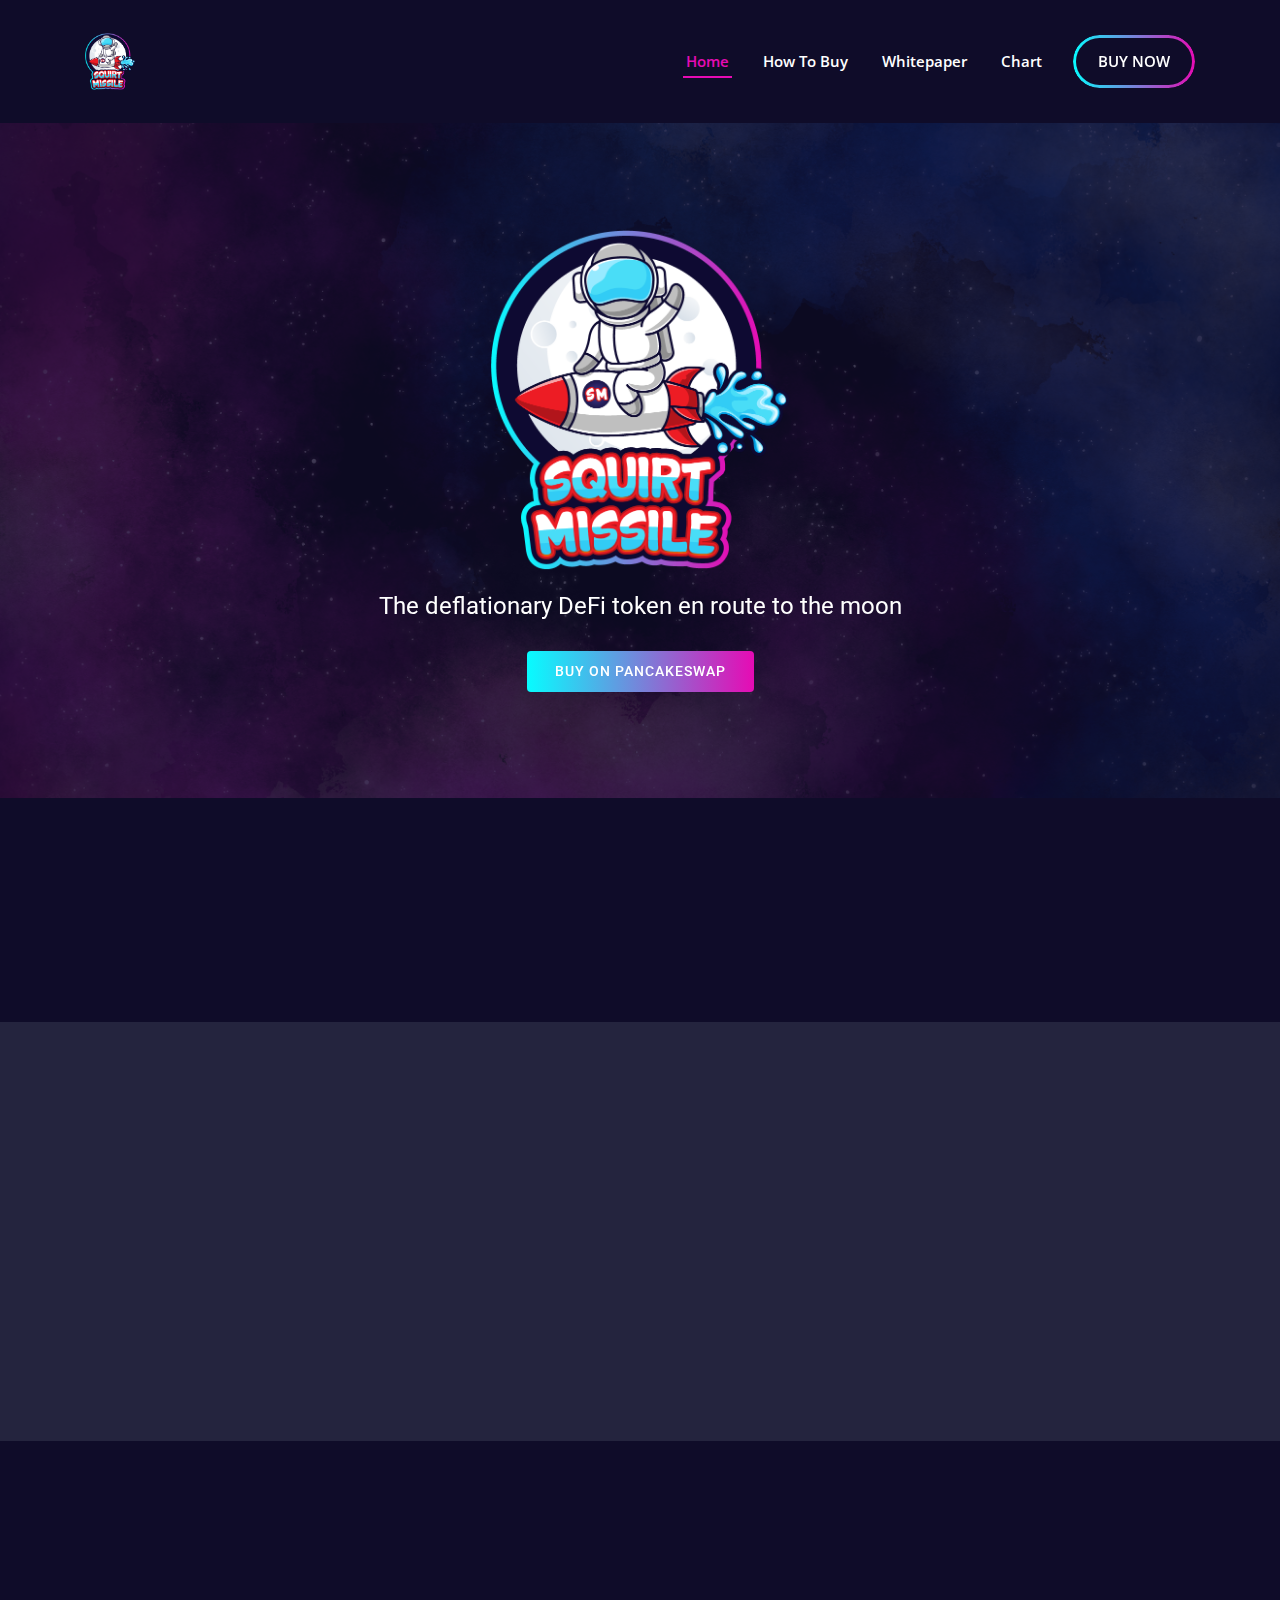
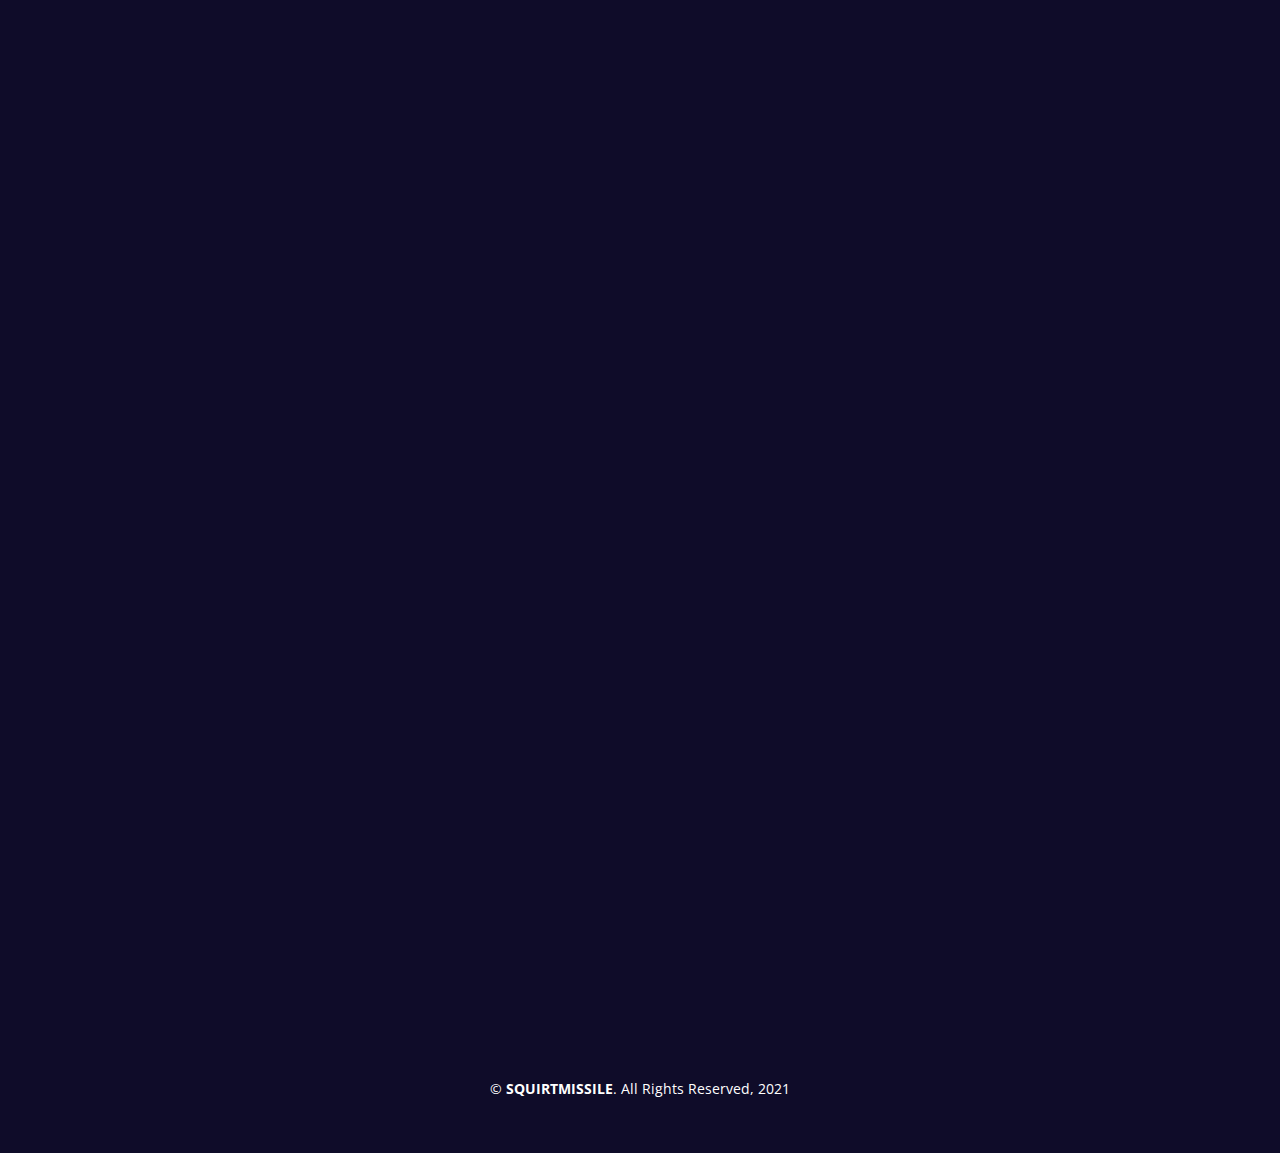
==== index.html @ 6d919e60 "Add files via upload" ====
<!DOCTYPE html>
<html lang="en">

<head>
  <meta charset="utf-8">
  <meta content="width=device-width, initial-scale=1.0" name="viewport">

  <title>SQUIRTMISSILE</title>
  <meta content="SQUIRTMISSILE is on a mission to the moon. $SQUIRT is a community driven, fair-launched, deflationary DeFi token." name="description">
  <meta content="squirtmissile,squirt,defi,crypto,alocoin" name="keywords">

  <meta property='og:image' content='https://raw.githubusercontent.com/squirtmissile/squirtmissile.github.io/main/assets/img/squirtmissile_social.png' />
  <meta property='og:image:type' content='image/png' />
  <meta property='og:image:width' content='1280' />
  <meta property='og:image:height' content='640' />
  <meta name="twitter:card" content="summary_large_image">
  <meta name='twitter:description' content='SQUIRTMISSILE is on a mission to the moon. $SQUIRT is a community driven, fair-launched, deflationary DeFi token.' />
  <meta name='twitter:title' content='SQUIRTMISSILE' />
  <meta name="twitter:site" content="@">
  <meta name='twitter:image' content='https://raw.githubusercontent.com/squirtmissile/squirtmissile.github.io/main/assets/img/squirtmissile_social.png' />
  <!-- Favicons -->
  <link href="assets/img/favicon.png" rel="icon">

  <!-- Google Fonts -->
  <link href="https://fonts.googleapis.com/css?family=Open+Sans:300,300i,400,400i,600,600i,700,700i|Roboto:300,300i,400,400i,500,500i,600,600i,700,700i|Poppins:300,300i,400,400i,500,500i,600,600i,700,700i" rel="stylesheet">

  <!-- Vendor CSS Files -->
  <link href="assets/vendor/bootstrap/css/bootstrap.min.css" rel="stylesheet">
  <link href="assets/vendor/icofont/icofont.min.css" rel="stylesheet">
  <link href="assets/vendor/boxicons/css/boxicons.min.css" rel="stylesheet">
  <link href="assets/vendor/owl.carousel/assets/owl.carousel.min.css" rel="stylesheet">
  <link href="assets/vendor/venobox/venobox.css" rel="stylesheet">
  <link href="assets/vendor/aos/aos.css" rel="stylesheet">

  <!-- Template Main CSS File -->
  <link href="assets/css/style.css" rel="stylesheet">
  
  <style>
    .logo-img img {
      width: 50px;
    }
    .pill {
      -webkit-transition: .1s opacity linear;
      -moz-transition: .1s opacity linear;
      -o-transition: .1s opacity linear;
      transition: .1s opacity linear;
      -webkit-backface-visibility: hidden;
      padding: 15px 25px !important;
      color: #fff !important;
      position:relative;
      z-index: 0;
    }    
  </style>
</head>

<body>  

  <!-- ======= Header ======= -->
  <header id="header">
    <div class="container d-flex align-items-center justify-content-space-between">

      <a class="logo-img" href="/">
        <img src="./assets/img/squirtmissile_transparent.png" alt="SQUIRTMISSILE LOGO"/>
      </a>
      <!-- Uncomment below if you prefer to use an image logo -->
      <!-- <a href="index.html" class="logo mr-auto"><img src="assets/img/logo.png" alt=""></a>-->

      <nav class="nav-menu d-none d-lg-block">
        <ul class="align-d">
          <li class="active"><a href="index.html">Home</a></li>
          <li><a href="how-to-buy.html">How To Buy</a></li>
          <li><a href="whitepaper.html">Whitepaper</a></li>
          <li><a href="https://poocoin.app/tokens/0x17d8f20411181bb07336cc17b715b08fe15ada22" target="_blank">Chart</a></li>
          <li><a class="pill" href="/">BUY NOW</a></li>
        </ul>
      </nav><!-- .nav-menu -->

    </div>
  </header><!-- End Header -->

  <!-- ======= Hero Section ======= -->
  <section id="hero" class="d-flex align-items-center">
    <div class="container text-center d-flex flex-column align-items-center justify-content-center" data-aos="zoom-out" data-aos-delay="100">
      <img class="hero-logo" src="./assets/img/squirtmissile_transparent.png" alt="SQUIRTMISSILE LOGO"/>
      <h2>The deflationary DeFi token en route to the moon</h2>
      <div class="d-flex">
        <a href="#about" class="btn-get-started scrollto">Buy ON PANCAKESWAP</a>        
      </div>
    </div>
  </section><!-- End Hero -->

  <main id="main">

    <!-- ======= Counts Section ======= -->
    <section id="counts" class="counts section-bg">
      <div class="container" data-aos="fade-up">

        <div class="row">

          <div class="col-lg-2 col-6 mt-5 mt-lg-0">
            <div class="count-box">
              <i class="icofont-dollar"></i>
              <div class="d-flex w-100 align-items-center justify-content-center">
                <span>$</span><span data-toggle="counter-up">0.000000017</span></div>
              <p>Value</p>
            </div>
          </div>

          <div class="col-lg-2 col-6 mt-5 mt-lg-0">
            <div class="count-box">
              <i class="icofont-bag"></i>
              <span data-toggle="counter-up">1</span>
              <p>Holders</p>
            </div>
          </div>

          <div class="col-lg-2 col-6 mt-5 mt-lg-0">
            <div class="count-box">
              <i class="icofont-money-bag"></i>
              <span data-toggle="counter-up">346,231.32</span>
              <p>Liquidity</p>
            </div>
          </div>

          <div class="col-lg-2 col-6 mt-5 mt-lg-0">
            <div class="count-box">
              <i class="icofont-pie-chart"></i>
              <div class="d-flex w-100 align-items-center justify-content-center">
                <span>$</span>
                <span data-toggle="counter-up">1,356,347.27</span>
              </div>              
              <p>MARKET CAP</p>
            </div>
          </div>

          <div class="col-lg-2 col-6 mt-5 mt-lg-0">
            <div class="count-box">
              <i class="icofont-fire-burn"></i>
              <div class="d-flex w-100 align-items-center justify-content-center">
                <span data-toggle="counter-up">500</span>
                <span>T</span>
              </div>              
              <p>BURNED</p>
            </div>
          </div>

          <div class="col-lg-2 col-6 mt-5 mt-lg-0">
            <div class="count-box">
              <i class="icofont-gear-alt"></i>
              <div class="d-flex w-100 align-items-center justify-content-center">
                <span data-toggle="counter-up">0.5</span>
                <span>%</span>
              </div>              
              <p>TX LIMIT</p>
            </div>
          </div>

        </div>

      </div>
    </section><!-- End Counts Section -->
    
    <!-- ======= Featured Services Section ======= -->
    <section id="featured-services" class="featured-services">
      <div class="container" data-aos="fade-up">

        <div class="row">
          <div class="col-md-6 col-lg-3 d-flex align-items-stretch mb-5 mb-lg-0">
            <div class="icon-box" data-aos="fade-up" data-aos-delay="100">
              <div class="icon"><i class="icofont-fire-burn"></i></div>
              <h4 class="title"><a href="/">Staking & Burn</a></h4>
              <p class="description">
                5% of every transaction gets redistributed to holders & 5% of every transaction is deposited back into the PancakeSwap pool.
              </p>
            </div>
          </div>

          <div class="col-md-6 col-lg-3 d-flex align-items-stretch mb-5 mb-lg-0">
            <div class="icon-box" data-aos="fade-up" data-aos-delay="200">
              <div class="icon"><i class="icofont-atom"></i></div>
              <h4 class="title"><a href="">Initial Burn</a></h4>
              <p class="description">
                50% of the initial supply was burned (500 Trillion)
              </p>
            </div>
          </div>

          <div class="col-md-6 col-lg-3 d-flex align-items-stretch mb-5 mb-lg-0">
            <div class="icon-box" data-aos="fade-up" data-aos-delay="300">
              <div class="icon"><i class="icofont-coins"></i></div>
              <h4 class="title"><a href="">Token Supply</a></h4>
              <p class="description">
                50% of the initial supply went to PancakeSwap.
              </p>
            </div>
          </div>

          <div class="col-md-6 col-lg-3 d-flex align-items-stretch mb-5 mb-lg-0">
            <div class="icon-box" data-aos="fade-up" data-aos-delay="400">
              <div class="icon"><i class="icofont-gear"></i></div>
              <h4 class="title"><a href="">Transaction Limits</a></h4>
              <p class="description">
                The max transaction limit is set to 0.5% of Total Supply
              </p>
            </div>
          </div>

        </div>

      </div>
    </section><!-- End Featured Services Section -->

    <!-- ======= About Section ======= -->
    <section id="about" class="about section-bg">
      <div class="container" data-aos="fade-up">

        <div class="section-title">
          <h3><span>Our Roadmap</span></h3>
        </div>

        <div class="row">
          <div class="col-lg-6" data-aos="zoom-out" data-aos-delay="100">
            <img src="assets/img/squirtmissile_transparent.png" class="img-fluid" alt="">
          </div>
          <div class="col-lg-6 pt-4 pt-lg-0 content d-flex flex-column justify-content-center" data-aos="fade-up" data-aos-delay="100">            
            <ul>
              <li>
                <div class="quarter">Q2</div>
                <div>
                  <h5>The beginning</h5>
                  <p>
                    Launch of Website, Telegram, and Instagram
                    <br><br>Get tracked by CoinMarketCap, Blockfolio, CoinGecko
                    <br><br>Begin marketing campaign and build social media presence
                    <br><br>Give liquidity providers the ability to farm NFT’s
                    <br><br>Release our own 18+ NFT marketplace
                    <br><br>Get audited
                  </p>
                </div>
              </li>
              <li>
                <div class="quarter">Q3</div>
                <div>
                  <h5>It comes together</h5>
                  <p>
                    Release our own private NSFW content platform where SQUIRTMISSILE is used to tip creators, message and make special requests
                    <br><br>Marketing campaign with free merch being sent to the early creators on the platform
                    <br><br>Establish the SQUIRTMISSILE brand
                    <br><br>Apply for exchange listings
                  </p>
                </div>
              </li>
              <li>
                <div class="quarter">Q4</div>
                <div>
                  <h5>Solification</h5>
                  <p>
                    Automate the KYC process for
new creators
<br><br>Continue collaborating and
reaching out to bigger names in
the adult industry
<br><br>Incentives drawn up to hold a
certain amount of SQUIRTMISSILE
<br><br>Reward holders by carrying out a
buy back and lock of LP tokens.
We could also potentially carry
out a buy back and burn with a
percentage of the profits
generated from the platform.
<br><br>Charity drives using profits
generated to help in the fight
against child abuse and human
trafficking
                  </p>
                </div>
              </li>
            </ul>            
          </div>
        </div>

      </div>
    </section><!-- End About Section -->

  </main><!-- End #main -->

  <!-- ======= Footer ======= -->
  <footer id="footer">

    <div class="container py-4">      
      <div class="copyright text-center">
        &copy; <strong><span>SQUIRTMISSILE</span></strong>. All Rights Reserved, 2021
      </div>      
    </div>
  </footer><!-- End Footer -->

  <div id="preloader"></div>
  <a href="#" class="back-to-top"><i class="icofont-simple-up"></i></a>

  <!-- Vendor JS Files -->
  <script src="assets/vendor/jquery/jquery.min.js"></script>
  <script src="assets/vendor/bootstrap/js/bootstrap.bundle.min.js"></script>
  <script src="assets/vendor/jquery.easing/jquery.easing.min.js"></script>
  <script src="assets/vendor/waypoints/jquery.waypoints.min.js"></script>
  <script src="assets/vendor/counterup/counterup.min.js"></script>
  <script src="assets/vendor/owl.carousel/owl.carousel.min.js"></script>
  <script src="assets/vendor/isotope-layout/isotope.pkgd.min.js"></script>
  <script src="assets/vendor/venobox/venobox.min.js"></script>
  <script src="assets/vendor/aos/aos.js"></script>

  <!-- Template Main JS File -->
  <script src="assets/js/main.js"></script>

</body>

</html>
---- assets/vendor/venobox/venobox.css ----
/* ------ venobox.css --------*/
.vbox-overlay *, .vbox-overlay *:before, .vbox-overlay *:after{
    -webkit-backface-visibility: hidden;
    -webkit-box-sizing:border-box;
    -moz-box-sizing:border-box;
    box-sizing:border-box;
}
.vbox-overlay * { 
    -webkit-backface-visibility: visible;
    backface-visibility: visible;
}
.vbox-overlay{
    display: -webkit-flex;
    display: flex;
    -webkit-flex-direction: column;
    flex-direction: column;
    -webkit-justify-content: center;
    justify-content: center;
    -webkit-align-items: center;
    align-items: center;
    position: fixed;
    left: 0;
    top: 0;
    bottom: 0;
    right: 0;
    z-index: 999999;
}

/* ----- navigation ----- */
.vbox-title{
    width: 100%;
    height: 40px;
    float: left;
    text-align: center;
    line-height: 28px;
    font-size: 12px;
    padding: 6px 50px;
    overflow: hidden;
    position: fixed;
    display: none;
    left: 0;
    z-index: 89;
}
.vbox-close{
    cursor: pointer;
    position: fixed;
    top: -1px;
    right: 0;
    width: 50px;
    height: 40px;
    padding: 6px;
    display: block;
    background-position:10px center;
    overflow: hidden;
    font-size: 24px;
    line-height: 1;
    text-align: center;
    z-index: 99;
}
.vbox-left{
    cursor: pointer;
    position: fixed;
    left: 0;
    height: 40px;
    overflow: hidden;
    line-height: 28px;
    font-size: 12px;
    z-index: 99;
    display: flex;
    align-items:center;
}
.vbox-num{
    display: inline-block;
    margin: 6px 0 6px 15px;
}
/* ----- Social share ----- */
.vbox-share{
    line-height: 28px;
    font-size: 12px;
    overflow: hidden;
    position: fixed;
    left: 0;
    z-index: 98;
    display: flex;
    align-items:center;
    justify-content: center;
    width: 100%;
    text-align: center;
}
.vbox-share svg{
    max-height: 28px;
    width: 28px;
    z-index: 10;
    margin-left: 12px;
    margin-top: 6px;
    margin-bottom: 6px;
    vertical-align: middle;
}


/* ----- navigation ARROWS ----- */
.vbox-next, .vbox-prev{
    position: fixed;
    top: 50%;
    margin-top: -15px;
    overflow: hidden;
    cursor: pointer;
    display: block;
    width: 45px;
    height: 45px;
    z-index: 99;
}
.vbox-next span, .vbox-prev span{
    position: relative;
    width: 20px;
    height: 20px;
    border: 2px solid transparent;
    border-top-color: #B6B6B6;
    border-right-color: #B6B6B6;
    text-indent: -100px;
    position: absolute;
    top: 8px;
    display: block;
}
.vbox-prev{
    left: 15px;
}
.vbox-next{
    right: 15px;
}
.vbox-prev span{
    left: 10px;
    -ms-transform: rotate(-135deg);
    -webkit-transform: rotate(-135deg);
    transform: rotate(-135deg);
}
.vbox-next span{
    -ms-transform: rotate(45deg);
    -webkit-transform: rotate(45deg);
    transform: rotate(45deg);
    right: 10px;
}
/* ------- inline window ------ */
.vbox-inline{
    width: 420px;
    height: 315px;
    height: 70vh;
    padding: 10px;
    background: #fff;
    margin: 0 auto;
    overflow: auto;
    text-align: left;
}
/* ------- Video & iFrames window ------ */
.venoframe{
    max-width: 100%;
    width: 100%;
    border: none;
    width: 100%;
    height: 260px;
    height: 70vh;
}
.venoframe.vbvid{
    height: 260px;
}
@media (min-width: 768px) {
    .venoframe, .vbox-inline{
        width: 90%;
        height: 360px;
        height: 70vh;
    }
    .venoframe.vbvid{
        width: 640px;
        height: 360px;
    }
}
@media (min-width: 992px) {
    .venoframe, .vbox-inline{
        max-width: 1200px;
        width: 80%;
        height: 540px;
        height: 70vh;
    }
    .venoframe.vbvid{
        width: 960px;
        height: 540px;
    }
}
/* 
Please do NOT edit this part! 
or at least read this note: http://i.imgur.com/7C0ws9e.gif
*/
.vbox-open{
    overflow: hidden;
}
.vbox-container{
    position: absolute;
    left: 0;
    right: 0;
    top: 0;
    bottom: 0;
    overflow-x: hidden;
    overflow-y: scroll;
    overflow-scrolling: touch;
    -webkit-overflow-scrolling: touch;
    z-index: 20;
    max-height: 100%;

}

.vbox-content{
    text-align: center;
    float: left;
    width: 100%;
    position: relative;
    overflow: hidden;
    padding: 20px 4%;
}
.vbox-container img{
    max-width: 100%;
    height: auto;
}
.vbox-figlio{
    box-shadow: 0 0 12px rgba(0,0,0,0.19), 0 6px 6px rgba(0,0,0,0.23);
    max-width: 100%;
    text-align: initial;
}
img.vbox-figlio{
    -webkit-user-select: none;
-khtml-user-select: none;
-moz-user-select: none;
-o-user-select: none;
user-select: none;
}
.vbox-content.swipe-left{
    margin-left: -200px !important;
}
.vbox-content.swipe-right{
    margin-left: 200px !important;
}
.vbox-animated{
    webkit-transition: margin 300ms ease-out;
    transition: margin 300ms ease-out;
}

/* ---------- preloader ----------
 * SPINKIT 
 * http://tobiasahlin.com/spinkit/
-------------------------------- */
.sk-double-bounce,.sk-rotating-plane{width:40px;height:40px;margin:40px auto}.sk-rotating-plane{background-color:#333;-webkit-animation:sk-rotatePlane 1.2s infinite ease-in-out;animation:sk-rotatePlane 1.2s infinite ease-in-out}@-webkit-keyframes sk-rotatePlane{0%{-webkit-transform:perspective(120px) rotateX(0) rotateY(0);transform:perspective(120px) rotateX(0) rotateY(0)}50%{-webkit-transform:perspective(120px) rotateX(-180.1deg) rotateY(0);transform:perspective(120px) rotateX(-180.1deg) rotateY(0)}100%{-webkit-transform:perspective(120px) rotateX(-180deg) rotateY(-179.9deg);transform:perspective(120px) rotateX(-180deg) rotateY(-179.9deg)}}@keyframes sk-rotatePlane{0%{-webkit-transform:perspective(120px) rotateX(0) rotateY(0);transform:perspective(120px) rotateX(0) rotateY(0)}50%{-webkit-transform:perspective(120px) rotateX(-180.1deg) rotateY(0);transform:perspective(120px) rotateX(-180.1deg) rotateY(0)}100%{-webkit-transform:perspective(120px) rotateX(-180deg) rotateY(-179.9deg);transform:perspective(120px) rotateX(-180deg) rotateY(-179.9deg)}}.sk-double-bounce{position:relative}.sk-double-bounce .sk-child{width:100%;height:100%;border-radius:50%;background-color:#333;opacity:.6;position:absolute;top:0;left:0;-webkit-animation:sk-doubleBounce 2s infinite ease-in-out;animation:sk-doubleBounce 2s infinite ease-in-out}.sk-chasing-dots .sk-child,.sk-spinner-pulse,.sk-three-bounce .sk-child{background-color:#333;border-radius:100%}.sk-double-bounce .sk-double-bounce2{-webkit-animation-delay:-1s;animation-delay:-1s}@-webkit-keyframes sk-doubleBounce{0%,100%{-webkit-transform:scale(0);transform:scale(0)}50%{-webkit-transform:scale(1);transform:scale(1)}}@keyframes sk-doubleBounce{0%,100%{-webkit-transform:scale(0);transform:scale(0)}50%{-webkit-transform:scale(1);transform:scale(1)}}.sk-wave{margin:40px auto;width:50px;height:40px;text-align:center;font-size:10px}.sk-wave .sk-rect{background-color:#333;height:100%;width:6px;display:inline-block;-webkit-animation:sk-waveStretchDelay 1.2s infinite ease-in-out;animation:sk-waveStretchDelay 1.2s infinite ease-in-out}.sk-wave .sk-rect1{-webkit-animation-delay:-1.2s;animation-delay:-1.2s}.sk-wave .sk-rect2{-webkit-animation-delay:-1.1s;animation-delay:-1.1s}.sk-wave .sk-rect3{-webkit-animation-delay:-1s;animation-delay:-1s}.sk-wave .sk-rect4{-webkit-animation-delay:-.9s;animation-delay:-.9s}.sk-wave .sk-rect5{-webkit-animation-delay:-.8s;animation-delay:-.8s}@-webkit-keyframes sk-waveStretchDelay{0%,100%,40%{-webkit-transform:scaleY(.4);transform:scaleY(.4)}20%{-webkit-transform:scaleY(1);transform:scaleY(1)}}@keyframes sk-waveStretchDelay{0%,100%,40%{-webkit-transform:scaleY(.4);transform:scaleY(.4)}20%{-webkit-transform:scaleY(1);transform:scaleY(1)}}.sk-wandering-cubes{margin:40px auto;width:40px;height:40px;position:relative}.sk-wandering-cubes .sk-cube{background-color:#333;width:10px;height:10px;position:absolute;top:0;left:0;-webkit-animation:sk-wanderingCube 1.8s ease-in-out -1.8s infinite both;animation:sk-wanderingCube 1.8s ease-in-out -1.8s infinite both}.sk-chasing-dots,.sk-spinner-pulse{width:40px;height:40px;margin:40px auto}.sk-wandering-cubes .sk-cube2{-webkit-animation-delay:-.9s;animation-delay:-.9s}@-webkit-keyframes sk-wanderingCube{0%{-webkit-transform:rotate(0);transform:rotate(0)}25%{-webkit-transform:translateX(30px) rotate(-90deg) scale(.5);transform:translateX(30px) rotate(-90deg) scale(.5)}50%{-webkit-transform:translateX(30px) translateY(30px) rotate(-179deg);transform:translateX(30px) translateY(30px) rotate(-179deg)}50.1%{-webkit-transform:translateX(30px) translateY(30px) rotate(-180deg);transform:translateX(30px) translateY(30px) rotate(-180deg)}75%{-webkit-transform:translateX(0) translateY(30px) rotate(-270deg) scale(.5);transform:translateX(0) translateY(30px) rotate(-270deg) scale(.5)}100%{-webkit-transform:rotate(-360deg);transform:rotate(-360deg)}}@keyframes sk-wanderingCube{0%{-webkit-transform:rotate(0);transform:rotate(0)}25%{-webkit-transform:translateX(30px) rotate(-90deg) scale(.5);transform:translateX(30px) rotate(-90deg) scale(.5)}50%{-webkit-transform:translateX(30px) translateY(30px) rotate(-179deg);transform:translateX(30px) translateY(30px) rotate(-179deg)}50.1%{-webkit-transform:translateX(30px) translateY(30px) rotate(-180deg);transform:translateX(30px) translateY(30px) rotate(-180deg)}75%{-webkit-transform:translateX(0) translateY(30px) rotate(-270deg) scale(.5);transform:translateX(0) translateY(30px) rotate(-270deg) scale(.5)}100%{-webkit-transform:rotate(-360deg);transform:rotate(-360deg)}}.sk-spinner-pulse{-webkit-animation:sk-pulseScaleOut 1s infinite ease-in-out;animation:sk-pulseScaleOut 1s infinite ease-in-out}@-webkit-keyframes sk-pulseScaleOut{0%{-webkit-transform:scale(0);transform:scale(0)}100%{-webkit-transform:scale(1);transform:scale(1);opacity:0}}@keyframes sk-pulseScaleOut{0%{-webkit-transform:scale(0);transform:scale(0)}100%{-webkit-transform:scale(1);transform:scale(1);opacity:0}}.sk-chasing-dots{position:relative;text-align:center;-webkit-animation:sk-chasingDotsRotate 2s infinite linear;animation:sk-chasingDotsRotate 2s infinite linear}.sk-chasing-dots .sk-child{width:60%;height:60%;display:inline-block;position:absolute;top:0;-webkit-animation:sk-chasingDotsBounce 2s infinite ease-in-out;animation:sk-chasingDotsBounce 2s infinite ease-in-out}.sk-chasing-dots .sk-dot2{top:auto;bottom:0;-webkit-animation-delay:-1s;animation-delay:-1s}@-webkit-keyframes sk-chasingDotsRotate{100%{-webkit-transform:rotate(360deg);transform:rotate(360deg)}}@keyframes sk-chasingDotsRotate{100%{-webkit-transform:rotate(360deg);transform:rotate(360deg)}}@-webkit-keyframes sk-chasingDotsBounce{0%,100%{-webkit-transform:scale(0);transform:scale(0)}50%{-webkit-transform:scale(1);transform:scale(1)}}@keyframes sk-chasingDotsBounce{0%,100%{-webkit-transform:scale(0);transform:scale(0)}50%{-webkit-transform:scale(1);transform:scale(1)}}.sk-three-bounce{margin:40px auto;width:80px;text-align:center}.sk-three-bounce .sk-child{width:20px;height:20px;display:inline-block;-webkit-animation:sk-three-bounce 1.4s ease-in-out 0s infinite both;animation:sk-three-bounce 1.4s ease-in-out 0s infinite both}.sk-circle .sk-child:before,.sk-fading-circle .sk-circle:before{display:block;border-radius:100%;content:'';background-color:#333}.sk-three-bounce .sk-bounce1{-webkit-animation-delay:-.32s;animation-delay:-.32s}.sk-three-bounce .sk-bounce2{-webkit-animation-delay:-.16s;animation-delay:-.16s}@-webkit-keyframes sk-three-bounce{0%,100%,80%{-webkit-transform:scale(0);transform:scale(0)}40%{-webkit-transform:scale(1);transform:scale(1)}}@keyframes sk-three-bounce{0%,100%,80%{-webkit-transform:scale(0);transform:scale(0)}40%{-webkit-transform:scale(1);transform:scale(1)}}.sk-circle{margin:40px auto;width:40px;height:40px;position:relative}.sk-circle .sk-child{width:100%;height:100%;position:absolute;left:0;top:0}.sk-circle .sk-child:before{margin:0 auto;width:15%;height:15%;-webkit-animation:sk-circleBounceDelay 1.2s infinite ease-in-out both;animation:sk-circleBounceDelay 1.2s infinite ease-in-out both}.sk-circle .sk-circle2{-webkit-transform:rotate(30deg);-ms-transform:rotate(30deg);transform:rotate(30deg)}.sk-circle .sk-circle3{-webkit-transform:rotate(60deg);-ms-transform:rotate(60deg);transform:rotate(60deg)}.sk-circle .sk-circle4{-webkit-transform:rotate(90deg);-ms-transform:rotate(90deg);transform:rotate(90deg)}.sk-circle .sk-circle5{-webkit-transform:rotate(120deg);-ms-transform:rotate(120deg);transform:rotate(120deg)}.sk-circle .sk-circle6{-webkit-transform:rotate(150deg);-ms-transform:rotate(150deg);transform:rotate(150deg)}.sk-circle .sk-circle7{-webkit-transform:rotate(180deg);-ms-transform:rotate(180deg);transform:rotate(180deg)}.sk-circle .sk-circle8{-webkit-transform:rotate(210deg);-ms-transform:rotate(210deg);transform:rotate(210deg)}.sk-circle .sk-circle9{-webkit-transform:rotate(240deg);-ms-transform:rotate(240deg);transform:rotate(240deg)}.sk-circle .sk-circle10{-webkit-transform:rotate(270deg);-ms-transform:rotate(270deg);transform:rotate(270deg)}.sk-circle .sk-circle11{-webkit-transform:rotate(300deg);-ms-transform:rotate(300deg);transform:rotate(300deg)}.sk-circle .sk-circle12{-webkit-transform:rotate(330deg);-ms-transform:rotate(330deg);transform:rotate(330deg)}.sk-circle .sk-circle2:before{-webkit-animation-delay:-1.1s;animation-delay:-1.1s}.sk-circle .sk-circle3:before{-webkit-animation-delay:-1s;animation-delay:-1s}.sk-circle .sk-circle4:before{-webkit-animation-delay:-.9s;animation-delay:-.9s}.sk-circle .sk-circle5:before{-webkit-animation-delay:-.8s;animation-delay:-.8s}.sk-circle .sk-circle6:before{-webkit-animation-delay:-.7s;animation-delay:-.7s}.sk-circle .sk-circle7:before{-webkit-animation-delay:-.6s;animation-delay:-.6s}.sk-circle .sk-circle8:before{-webkit-animation-delay:-.5s;animation-delay:-.5s}.sk-circle .sk-circle9:before{-webkit-animation-delay:-.4s;animation-delay:-.4s}.sk-circle .sk-circle10:before{-webkit-animation-delay:-.3s;animation-delay:-.3s}.sk-circle .sk-circle11:before{-webkit-animation-delay:-.2s;animation-delay:-.2s}.sk-circle .sk-circle12:before{-webkit-animation-delay:-.1s;animation-delay:-.1s}@-webkit-keyframes sk-circleBounceDelay{0%,100%,80%{-webkit-transform:scale(0);transform:scale(0)}40%{-webkit-transform:scale(1);transform:scale(1)}}@keyframes sk-circleBounceDelay{0%,100%,80%{-webkit-transform:scale(0);transform:scale(0)}40%{-webkit-transform:scale(1);transform:scale(1)}}.sk-cube-grid{width:40px;height:40px;margin:40px auto}.sk-cube-grid .sk-cube{width:33.33%;height:33.33%;background-color:#333;float:left;-webkit-animation:sk-cubeGridScaleDelay 1.3s infinite ease-in-out;animation:sk-cubeGridScaleDelay 1.3s infinite ease-in-out}.sk-cube-grid .sk-cube1{-webkit-animation-delay:.2s;animation-delay:.2s}.sk-cube-grid .sk-cube2{-webkit-animation-delay:.3s;animation-delay:.3s}.sk-cube-grid .sk-cube3{-webkit-animation-delay:.4s;animation-delay:.4s}.sk-cube-grid .sk-cube4{-webkit-animation-delay:.1s;animation-delay:.1s}.sk-cube-grid .sk-cube5{-webkit-animation-delay:.2s;animation-delay:.2s}.sk-cube-grid .sk-cube6{-webkit-animation-delay:.3s;animation-delay:.3s}.sk-cube-grid .sk-cube7{-webkit-animation-delay:0ms;animation-delay:0ms}.sk-cube-grid .sk-cube8{-webkit-animation-delay:.1s;animation-delay:.1s}.sk-cube-grid .sk-cube9{-webkit-animation-delay:.2s;animation-delay:.2s}@-webkit-keyframes sk-cubeGridScaleDelay{0%,100%,70%{-webkit-transform:scale3D(1,1,1);transform:scale3D(1,1,1)}35%{-webkit-transform:scale3D(0,0,1);transform:scale3D(0,0,1)}}@keyframes sk-cubeGridScaleDelay{0%,100%,70%{-webkit-transform:scale3D(1,1,1);transform:scale3D(1,1,1)}35%{-webkit-transform:scale3D(0,0,1);transform:scale3D(0,0,1)}}.sk-fading-circle{margin:40px auto;width:40px;height:40px;position:relative}.sk-fading-circle .sk-circle{width:100%;height:100%;position:absolute;left:0;top:0}.sk-fading-circle .sk-circle:before{margin:0 auto;width:15%;height:15%;-webkit-animation:sk-circleFadeDelay 1.2s infinite ease-in-out both;animation:sk-circleFadeDelay 1.2s infinite ease-in-out both}.sk-fading-circle .sk-circle2{-webkit-transform:rotate(30deg);-ms-transform:rotate(30deg);transform:rotate(30deg)}.sk-fading-circle .sk-circle3{-webkit-transform:rotate(60deg);-ms-transform:rotate(60deg);transform:rotate(60deg)}.sk-fading-circle .sk-circle4{-webkit-transform:rotate(90deg);-ms-transform:rotate(90deg);transform:rotate(90deg)}.sk-fading-circle .sk-circle5{-webkit-transform:rotate(120deg);-ms-transform:rotate(120deg);transform:rotate(120deg)}.sk-fading-circle .sk-circle6{-webkit-transform:rotate(150deg);-ms-transform:rotate(150deg);transform:rotate(150deg)}.sk-fading-circle .sk-circle7{-webkit-transform:rotate(180deg);-ms-transform:rotate(180deg);transform:rotate(180deg)}.sk-fading-circle .sk-circle8{-webkit-transform:rotate(210deg);-ms-transform:rotate(210deg);transform:rotate(210deg)}.sk-fading-circle .sk-circle9{-webkit-transform:rotate(240deg);-ms-transform:rotate(240deg);transform:rotate(240deg)}.sk-fading-circle .sk-circle10{-webkit-transform:rotate(270deg);-ms-transform:rotate(270deg);transform:rotate(270deg)}.sk-fading-circle .sk-circle11{-webkit-transform:rotate(300deg);-ms-transform:rotate(300deg);transform:rotate(300deg)}.sk-fading-circle .sk-circle12{-webkit-transform:rotate(330deg);-ms-transform:rotate(330deg);transform:rotate(330deg)}.sk-fading-circle .sk-circle2:before{-webkit-animation-delay:-1.1s;animation-delay:-1.1s}.sk-fading-circle .sk-circle3:before{-webkit-animation-delay:-1s;animation-delay:-1s}.sk-fading-circle .sk-circle4:before{-webkit-animation-delay:-.9s;animation-delay:-.9s}.sk-fading-circle .sk-circle5:before{-webkit-animation-delay:-.8s;animation-delay:-.8s}.sk-fading-circle .sk-circle6:before{-webkit-animation-delay:-.7s;animation-delay:-.7s}.sk-fading-circle .sk-circle7:before{-webkit-animation-delay:-.6s;animation-delay:-.6s}.sk-fading-circle .sk-circle8:before{-webkit-animation-delay:-.5s;animation-delay:-.5s}.sk-fading-circle .sk-circle9:before{-webkit-animation-delay:-.4s;animation-delay:-.4s}.sk-fading-circle .sk-circle10:before{-webkit-animation-delay:-.3s;animation-delay:-.3s}.sk-fading-circle .sk-circle11:before{-webkit-animation-delay:-.2s;animation-delay:-.2s}.sk-fading-circle .sk-circle12:before{-webkit-animation-delay:-.1s;animation-delay:-.1s}@-webkit-keyframes sk-circleFadeDelay{0%,100%,39%{opacity:0}40%{opacity:1}}@keyframes sk-circleFadeDelay{0%,100%,39%{opacity:0}40%{opacity:1}}.sk-folding-cube{margin:40px auto;width:40px;height:40px;position:relative;-webkit-transform:rotateZ(45deg);transform:rotateZ(45deg)}.sk-folding-cube .sk-cube{float:left;width:50%;height:50%;position:relative;-webkit-transform:scale(1.1);-ms-transform:scale(1.1);transform:scale(1.1)}.sk-folding-cube .sk-cube:before{content:'';position:absolute;top:0;left:0;width:100%;height:100%;background-color:#333;-webkit-animation:sk-foldCubeAngle 2.4s infinite linear both;animation:sk-foldCubeAngle 2.4s infinite linear both;-webkit-transform-origin:100% 100%;-ms-transform-origin:100% 100%;transform-origin:100% 100%}.sk-folding-cube .sk-cube2{-webkit-transform:scale(1.1) rotateZ(90deg);transform:scale(1.1) rotateZ(90deg)}.sk-folding-cube .sk-cube3{-webkit-transform:scale(1.1) rotateZ(180deg);transform:scale(1.1) rotateZ(180deg)}.sk-folding-cube .sk-cube4{-webkit-transform:scale(1.1) rotateZ(270deg);transform:scale(1.1) rotateZ(270deg)}.sk-folding-cube .sk-cube2:before{-webkit-animation-delay:.3s;animation-delay:.3s}.sk-folding-cube .sk-cube3:before{-webkit-animation-delay:.6s;animation-delay:.6s}.sk-folding-cube .sk-cube4:before{-webkit-animation-delay:.9s;animation-delay:.9s}@-webkit-keyframes sk-foldCubeAngle{0%,10%{-webkit-transform:perspective(140px) rotateX(-180deg);transform:perspective(140px) rotateX(-180deg);opacity:0}25%,75%{-webkit-transform:perspective(140px) rotateX(0);transform:perspective(140px) rotateX(0);opacity:1}100%,90%{-webkit-transform:perspective(140px) rotateY(180deg);transform:perspective(140px) rotateY(180deg);opacity:0}}@keyframes sk-foldCubeAngle{0%,10%{-webkit-transform:perspective(140px) rotateX(-180deg);transform:perspective(140px) rotateX(-180deg);opacity:0}25%,75%{-webkit-transform:perspective(140px) rotateX(0);transform:perspective(140px) rotateX(0);opacity:1}100%,90%{-webkit-transform:perspective(140px) rotateY(180deg);transform:perspective(140px) rotateY(180deg);opacity:0}}
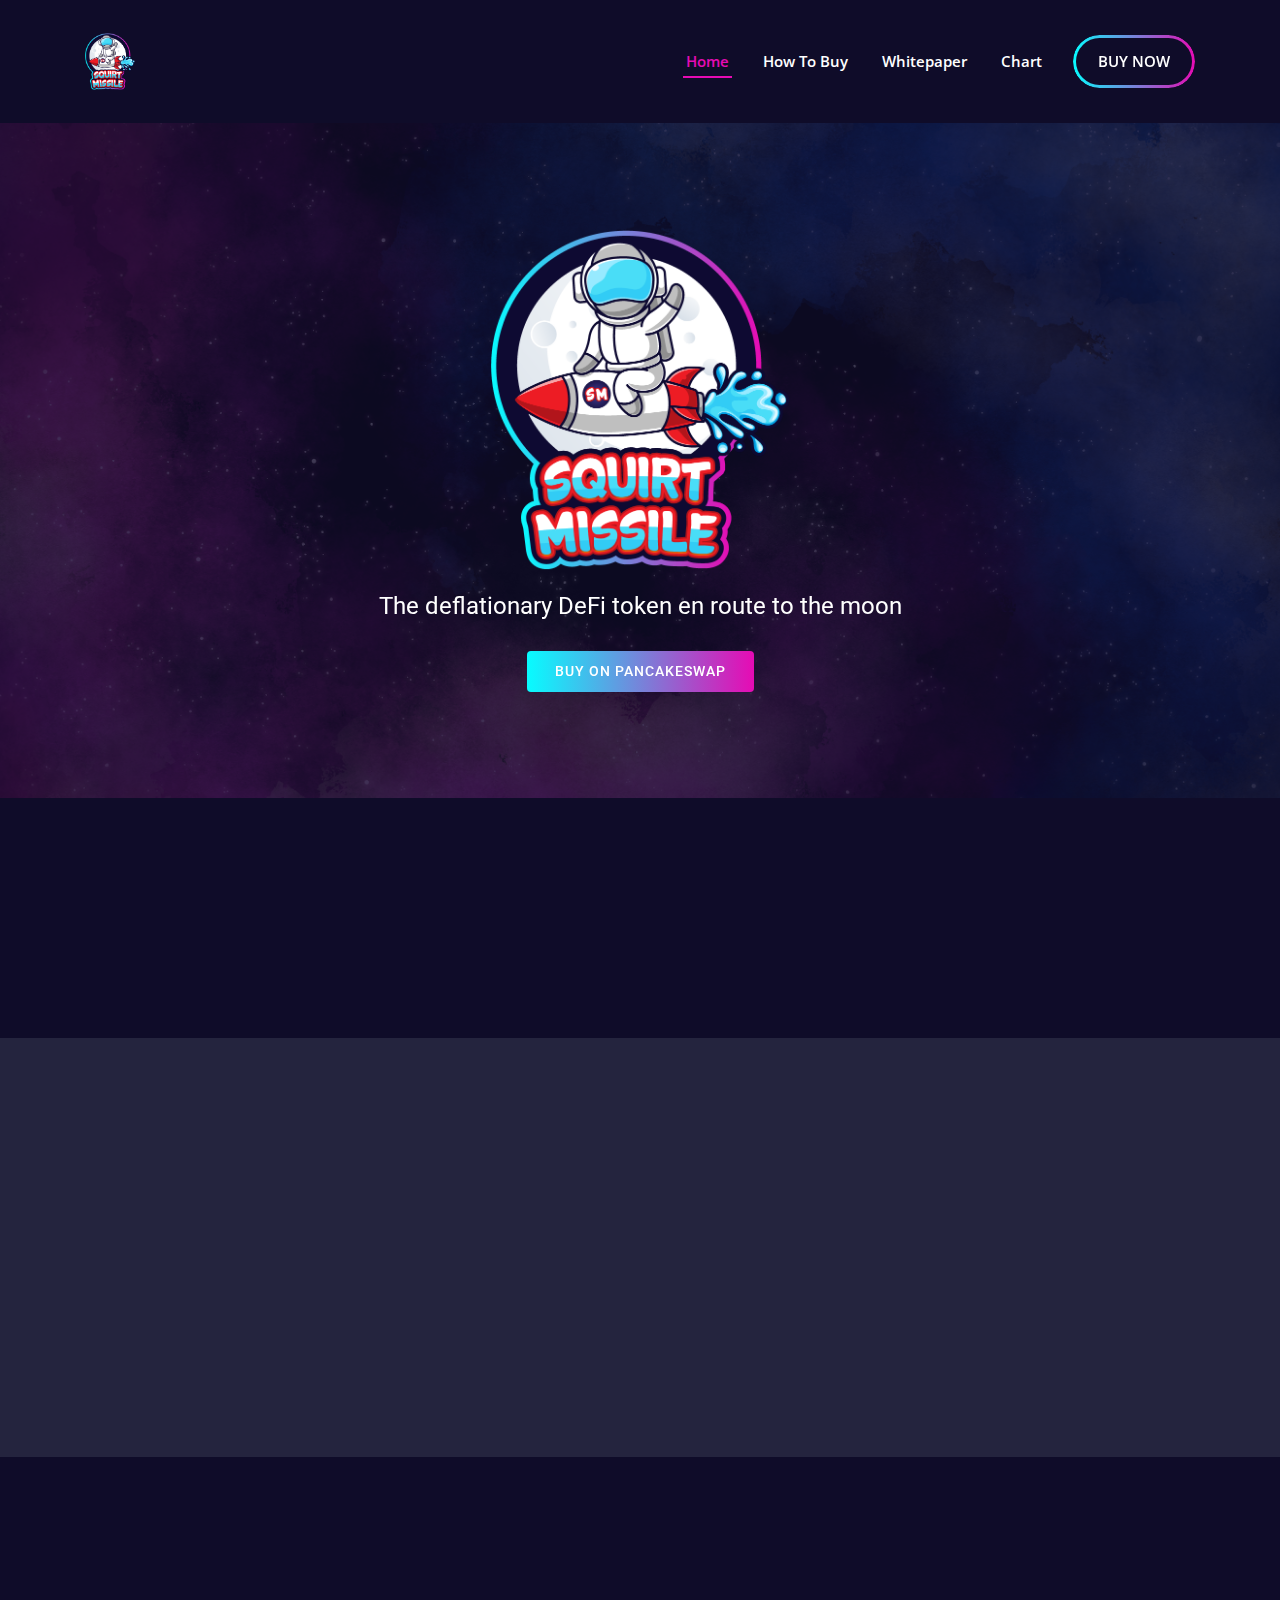
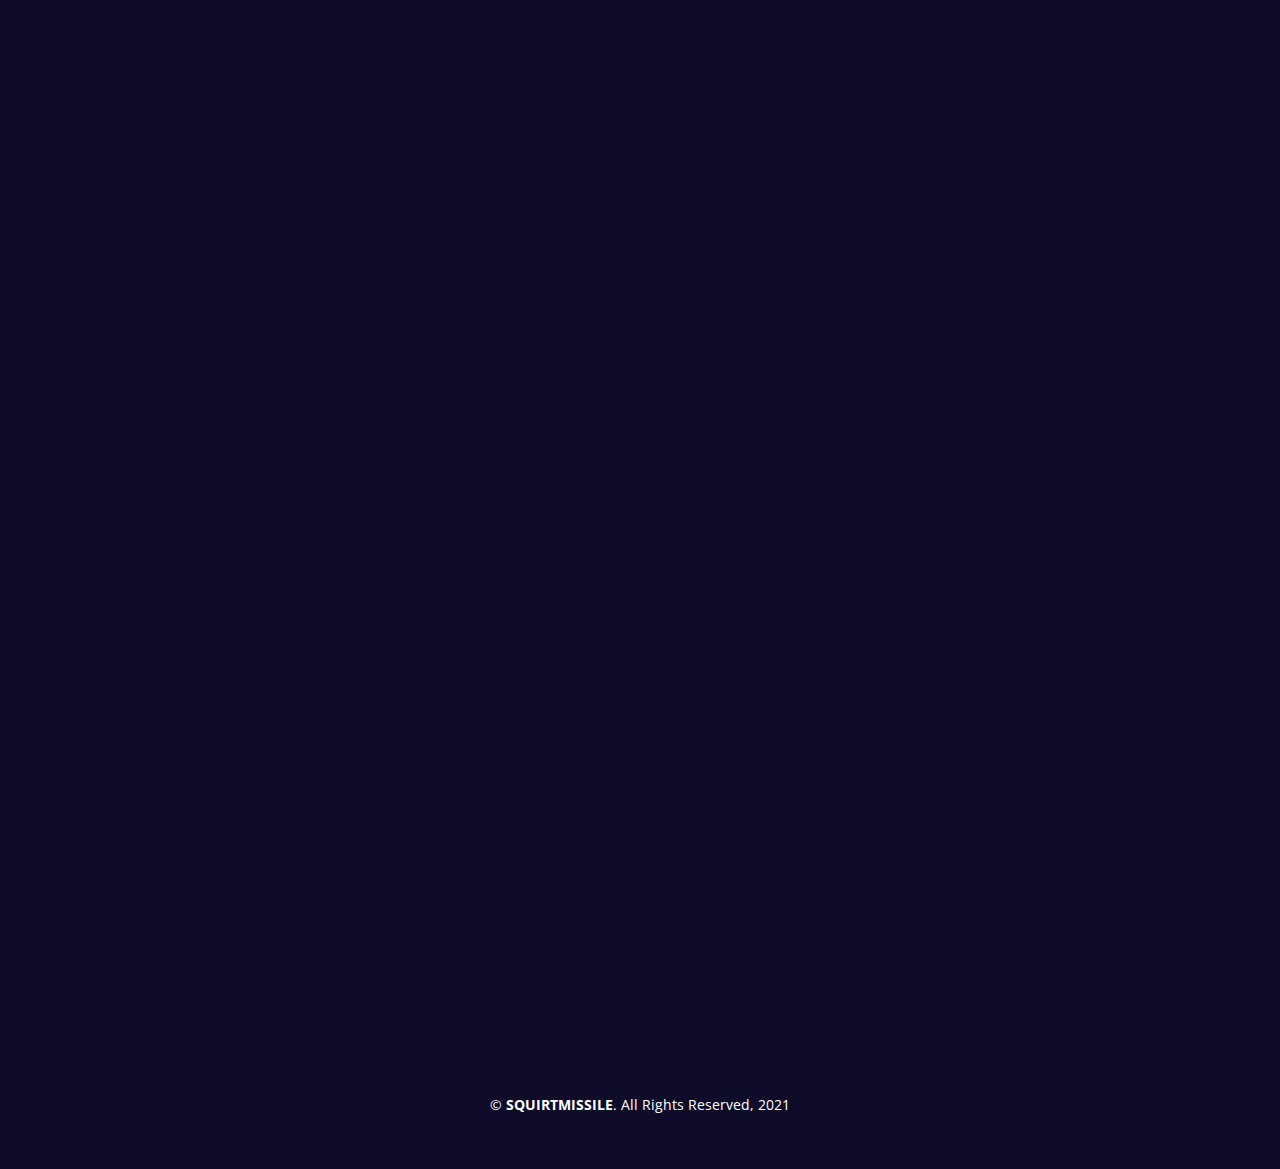
==== commit 485dd18c: "Update index.html" ====
--- a/index.html
+++ b/index.html
@@ -100,7 +100,7 @@
           <div class="col-lg-2 col-6 mt-5 mt-lg-0">
             <div class="count-box">
               <i class="icofont-dollar"></i>
-              <div class="d-flex w-100 align-items-center justify-content-center">
+              <div class="d-flex w-100 align-items-center justify-content-center mt-3">
                 <span>$</span><span data-toggle="counter-up">0.000000017</span></div>
               <p>Value</p>
             </div>
@@ -109,7 +109,7 @@
           <div class="col-lg-2 col-6 mt-5 mt-lg-0">
             <div class="count-box">
               <i class="icofont-bag"></i>
-              <span data-toggle="counter-up">1</span>
+              <span data-toggle="counter-up" class="mt-3">1</span>
               <p>Holders</p>
             </div>
           </div>
@@ -117,7 +117,7 @@
           <div class="col-lg-2 col-6 mt-5 mt-lg-0">
             <div class="count-box">
               <i class="icofont-money-bag"></i>
-              <span data-toggle="counter-up">346,231.32</span>
+              <span data-toggle="counter-up" class="mt-3">346,231.32</span>
               <p>Liquidity</p>
             </div>
           </div>
@@ -125,7 +125,7 @@
           <div class="col-lg-2 col-6 mt-5 mt-lg-0">
             <div class="count-box">
               <i class="icofont-pie-chart"></i>
-              <div class="d-flex w-100 align-items-center justify-content-center">
+              <div class="d-flex w-100 align-items-center justify-content-center mt-3">
                 <span>$</span>
                 <span data-toggle="counter-up">1,356,347.27</span>
               </div>              
@@ -147,7 +147,7 @@
           <div class="col-lg-2 col-6 mt-5 mt-lg-0">
             <div class="count-box">
               <i class="icofont-gear-alt"></i>
-              <div class="d-flex w-100 align-items-center justify-content-center">
+              <div class="d-flex w-100 align-items-center justify-content-center mt-3">
                 <span data-toggle="counter-up">0.5</span>
                 <span>%</span>
               </div>              
@@ -253,7 +253,7 @@
               <li>
                 <div class="quarter">Q4</div>
                 <div>
-                  <h5>Solification</h5>
+                  <h5>Solidification</h5>
                   <p>
                     Automate the KYC process for
 new creators
@@ -313,4 +313,4 @@
 
 </body>
 
-</html>+</html>
